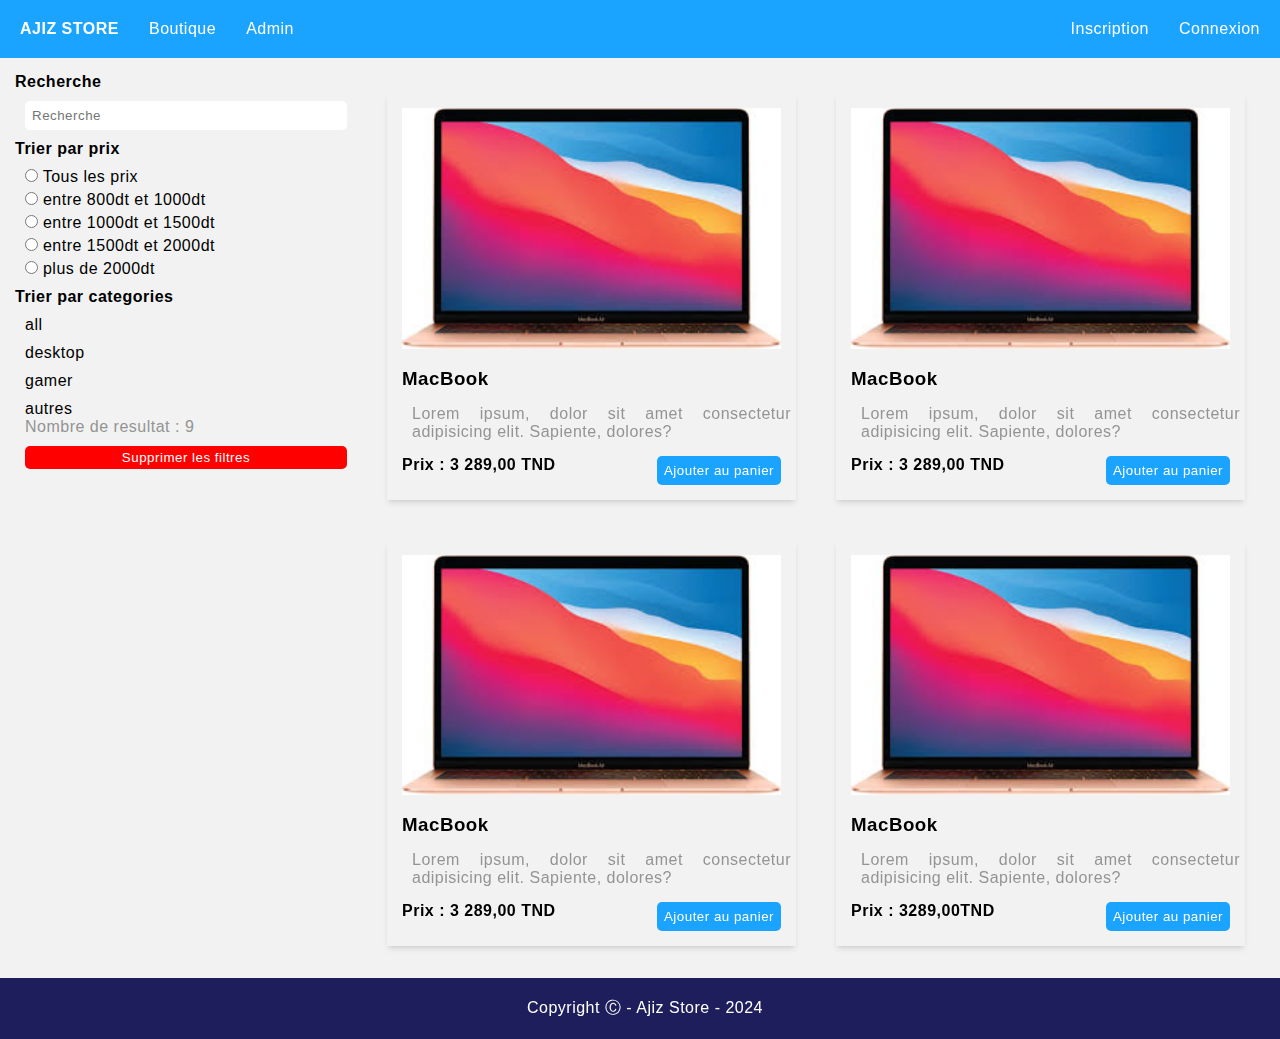
==== index.html @ ca480609 "enhance responsiveness" ====
<!DOCTYPE html>
<html lang="en">
  <head>
    <meta charset="UTF-8" />
    <meta http-equiv="X-UA-Compatible" content="IE=edge" />
    <meta name="viewport" content="width=device-width, initial-scale=1.0" />
    <title>AJIZ STORE | Recherche</title>
    <link rel="stylesheet" href="./css/style.css" />
  </head>

  <body>
    <header>
      <nav>
        <ul>
          <li><strong>AJIZ STORE</strong></li>
          <li><a href="./index.html">Boutique</a></li>
          <li><a href="#">Admin</a></li>
        </ul>
      </nav>
      <nav>
        <ul>
          <li><a href="#">Inscription</a></li>
          <li><a href="#">Connexion</a></li>
        </ul>
      </nav>
    </header>
    <main>
      <aside>
        <form>
          <div class="top">
            <label>
              <b> Recherche </b>
              <br />
              <input
                type="search"
                class="my-10"
                placeholder="Recherche"
                style="border-radius: 5px; border: none; padding: 7px"
              />
            </label>
            <div class="filters">
              <div>
                <b> Trier par prix </b>
                <br />
                <div class="my-10"></div>
                <label>
                  <input type="radio" name="tri" value="all" /> Tous les prix <br />
                  <div class="my-5"></div>
                </label>
                <label>
                  <input type="radio" name="tri" value="800-1000" /> entre 800dt et
                  1000dt <br />
                  <div class="my-5"></div>
                </label>
                <label>
                  <input type="radio" name="tri" value="1000-1500" /> entre 1000dt
                  et 1500dt <br />
                  <div class="my-5"></div
                ></label>
                <label>
                  <input type="radio" name="tri" value="1500-2000" /> entre 1500dt
                  et 2000dt <br />
                  <div class="my-5"></div
                ></label>
                <label>
                  <input type="radio" name="tri" value=">2000" /> plus de 2000dt
                  <br />
                </label>
     
              </div>
              <label>
                <b>Trier par categories</b>
                <br />
                <div class="my-10"></div>
                <a href="#">all</a>
                <br />
                <div class="my-10"></div>
                <a href="#">desktop</a>
                <br />
                <div class="my-10"></div>
                <a href="#">gamer</a>
                <br />
                <div class="my-10"></div>
                <a href="#">autres</a>
              </label>
            </div>


          </div>
          <div>
            <p>Nombre de resultat : 9</p>
            <input
              type="reset"
              value="Supprimer les filtres"
              style="
                color: #fff;
                background-color: red;
                border-radius: 5px;
                border: none;
              "
            />
          </div>
        </form>
      </aside>
      <section>
        <article>
          <img src="./images/mac.jpg" />
          <h3>MacBook</h3>
          <p>
            Lorem ipsum, dolor sit amet consectetur adipisicing elit. Sapiente,
            dolores?
          </p>
          <div class="flex">
            <form>
              <strong>Prix : 3 289,00 TND</strong>
              <button class="btn">Ajouter au panier</button>
            </form>
          </div>
        </article>
        <article>
          <img src="./images/mac.jpg" />
          <h3>MacBook</h3>
          <p>
            Lorem ipsum, dolor sit amet consectetur adipisicing elit. Sapiente,
            dolores?
          </p>
          <div class="flex">
            <form>
              <strong>Prix : 3 289,00 TND</strong>
              <button class="btn">Ajouter au panier</button>
            </form>
          </div>
        </article>
        <article>
          <img src="./images/mac.jpg" />
          <h3>MacBook</h3>
          <p>
            Lorem ipsum, dolor sit amet consectetur adipisicing elit. Sapiente,
            dolores?
          </p>
          <div class="flex">
            <form>
              <strong>Prix : 3 289,00 TND</strong>
              <button class="btn">Ajouter au panier</button>
            </form>
          </div>
        </article>
        <article>
          <img src="./images/mac.jpg" />
          <h3>MacBook</h3>
          <p>
            Lorem ipsum, dolor sit amet consectetur adipisicing elit. Sapiente,
            dolores?
          </p>
          <div class="flex">
            <form>
              <strong>Prix : 3289,00TND</strong>
              <button class="btn">Ajouter au panier</button>
            </form>
          </div>
        </article>
        <article>
          <img src="./images/mac.jpg" />
          <h3>MacBook</h3>
          <p>
            Lorem ipsum, dolor sit amet consectetur adipisicing elit. Sapiente,
            dolores?
          </p>
          <div class="flex">
            <form>
              <strong>Prix : 3289,00TND</strong>
              <button class="btn">Ajouter au panier</button>
            </form>
          </div>
        </article>
        <article>
          <img src="./images/mac.jpg" />
          <h3>MacBook</h3>
          <p>
            Lorem ipsum, dolor sit amet consectetur adipisicing elit. Sapiente,
            dolores?
          </p>
          <div class="flex">
            <form>
              <strong>Prix : 3289,00TND</strong>
              <button class="btn">Ajouter au panier</button>
            </form>
          </div>
        </article>
        <article>
          <img src="./images/mac.jpg" />
          <h3>MacBook</h3>
          <p>
            Lorem ipsum, dolor sit amet consectetur adipisicing elit. Sapiente,
            dolores?
          </p>
          <div class="flex">
            <form>
              <strong>Prix : 3289,00TND</strong>
              <button class="btn">Ajouter au panier</button>
            </form>
          </div>
        </article>
        <article>
          <img src="./images/mac.jpg" />
          <h3>MacBook</h3>
          <p>
            Lorem ipsum, dolor sit amet consectetur adipisicing elit. Sapiente,
            dolores?
          </p>
          <div class="flex">
            <form>
              <strong>Prix : 3289,00TND</strong>
              <button class="btn">Ajouter au panier</button>
            </form>
          </div>
        </article>
        <article>
          <img src="./images/mac.jpg" />
          <h3>MacBook</h3>
          <p>
            Lorem ipsum, dolor sit amet consectetur adipisicing elit. Sapiente,
            dolores?
          </p>
          <div class="flex">
            <form>
              <strong>Prix : 3289,00TND</strong>
              <button class="btn">Ajouter au panier</button>
            </form>
          </div>
        </article>
      </section>
    </main>
    <footer>
      <p>Copyright Ⓒ - Ajiz Store - 2024</p>
    </footer>
  </body>
</html>
---- css/style.css ----
* {
  margin: 0;
  padding: 0;
  box-sizing: border-box;
  font-family: Verdana, Geneva, Tahoma, sans-serif;
  letter-spacing: 0.5px;
}
body {
  background-color: #f2f2f2;
}
/* start header */

header {
  background-color: #1aa3ff;
  display: flex;
  justify-content: space-between;
  padding: 10px 10px;
  color: #fff;
  align-items: center;
  flex-wrap: wrap;
}
header nav ul {
  list-style: none;
  display: flex;
  flex-wrap: wrap;
}
header nav ul li {
  margin: 10px;
}
header nav ul li a {
  color: #fff;
  text-decoration: none;
}

header nav ul li a:hover {
  text-decoration: underline;
}

/* end header */

/* start main */

main {
  display: flex;
  background-color: #f2f2f2;
  height: 100vh;
  overflow: auto;
  flex-wrap: wrap;
  align-items: flex-start;
}

main aside {
  flex: 1 1 250px;
  padding: 15px;
  position: sticky;
  top: 0;
  background: inherit;
}
main section {
  flex: 4 1 520px;
}
main aside form input,
a,
p {
  margin-left: 10px;
}
main aside form input {
  padding: 4px;
  cursor: pointer;
}
main aside form {
  display: flex;
  flex-direction: column;
  justify-content: space-between;
  height: 100%;
}
main aside form input[type="reset"],
input[type="search"] {
  width: 100%;
}
.my-10 {
  margin-top: 10px;
  margin-bottom: 10px;
}
.my-5 {
  margin-top: 5px;
  margin-bottom: 5px;
}
main aside form p {
  padding-bottom: 10px;
}

main aside form a {
  color: black;
  text-decoration: none;
  margin-bottom: 10px;
}
main aside form a:hover {
  text-decoration: underline;
}

.filters {
  display: flex;
  gap: 10px;
  flex-wrap: wrap;
}

.filters>* {
  flex: 1 1 fit-content;
}

p {
  color: #949494;
  text-align: justify;
}
/* end main */

/* start section */

section {
  padding: 15px;
  display: grid;
  grid-template-columns: repeat(auto-fill, minmax(300px, 1fr));
  overflow: auto;
}

section article {
  margin: 20px;
  box-shadow: 0 4px 6px -1px rgb(0 0 0 / 0.1), 0 2px 4px -2px rgb(0 0 0 / 0.1);
  padding: 15px;
  transition: 1s;
}

section article:hover{
    box-shadow: 0 25px 50px -12px rgb(0 0 0 / 0.7);
}

section article p,
img,
h3 {
  padding-bottom: 15px;
  width: 100%;
}

section article img {
  width: 100%;
}
.flex form {
  display: flex;
  justify-content: space-between;
}

.btn {
  color: #fff;
  background-color: #1aa3ff;
  border-radius: 5px;
  border: none;
  padding: 7px;
  cursor: pointer;
}
/* end section */

/* start footer */

footer {
  margin-top: 20px;
  background-color: rgb(30, 30, 92);
  text-align: center;
  padding: 20px;
}
footer p {
  color: #fff;
  text-align: center;
}

/* end footer */
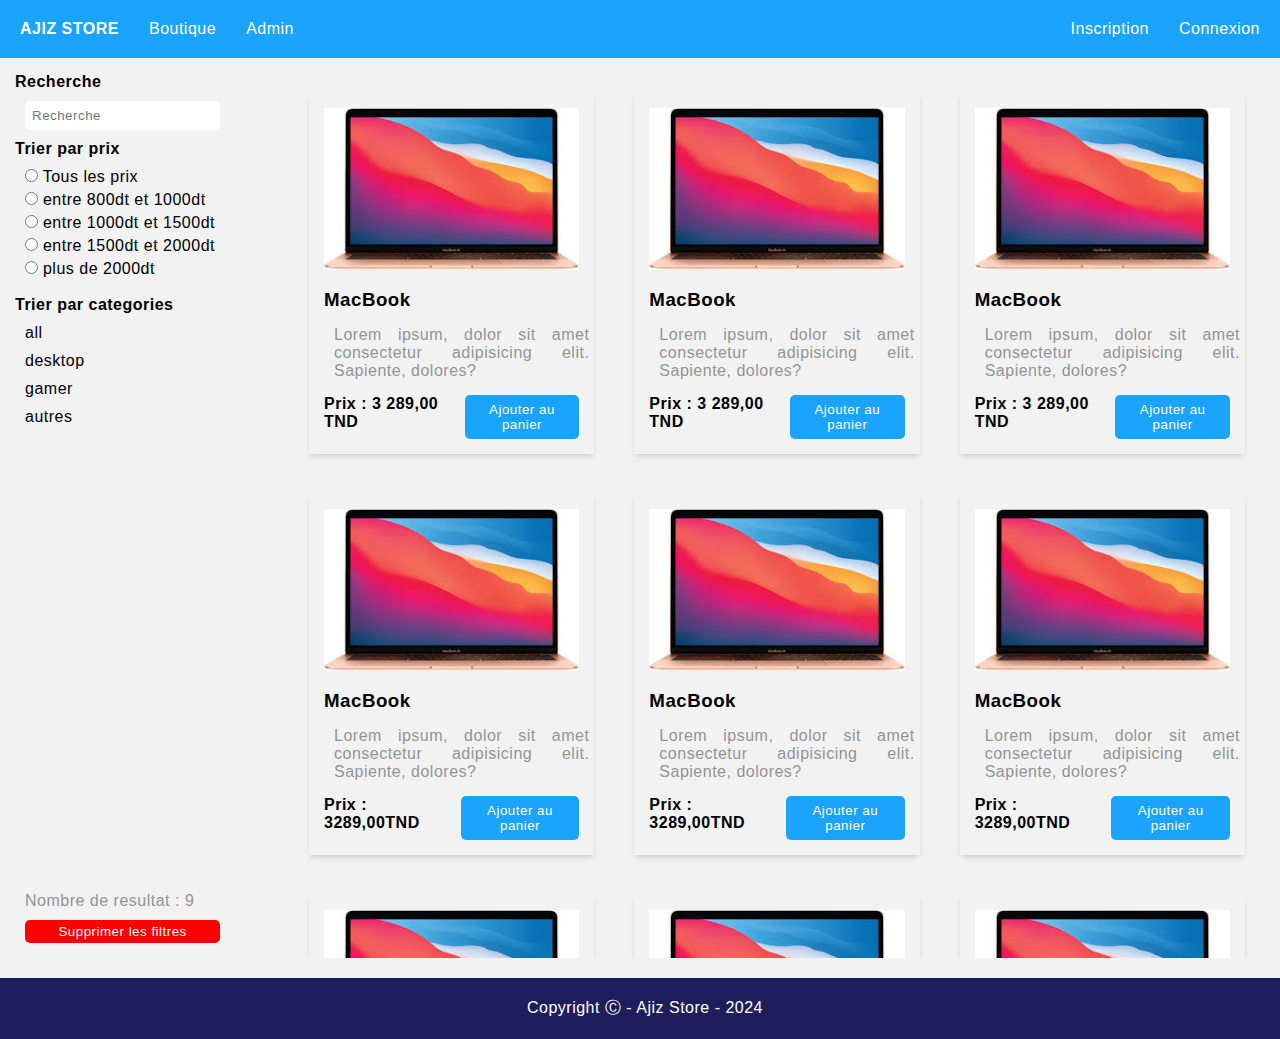
==== commit 3094ccf1: "Merge branch 'main' into Dhiaakch" ====
--- a/index.html
+++ b/index.html
@@ -38,54 +38,50 @@
                 style="border-radius: 5px; border: none; padding: 7px"
               />
             </label>
-            <div class="filters">
-              <div>
-                <b> Trier par prix </b>
-                <br />
-                <div class="my-10"></div>
-                <label>
-                  <input type="radio" name="tri" value="all" /> Tous les prix <br />
-                  <div class="my-5"></div>
-                </label>
-                <label>
-                  <input type="radio" name="tri" value="800-1000" /> entre 800dt et
-                  1000dt <br />
-                  <div class="my-5"></div>
-                </label>
-                <label>
-                  <input type="radio" name="tri" value="1000-1500" /> entre 1000dt
-                  et 1500dt <br />
-                  <div class="my-5"></div
-                ></label>
-                <label>
-                  <input type="radio" name="tri" value="1500-2000" /> entre 1500dt
-                  et 2000dt <br />
-                  <div class="my-5"></div
-                ></label>
-                <label>
-                  <input type="radio" name="tri" value=">2000" /> plus de 2000dt
-                  <br />
-                </label>
-     
-              </div>
-              <label>
-                <b>Trier par categories</b>
-                <br />
-                <div class="my-10"></div>
-                <a href="#">all</a>
-                <br />
-                <div class="my-10"></div>
-                <a href="#">desktop</a>
-                <br />
-                <div class="my-10"></div>
-                <a href="#">gamer</a>
-                <br />
-                <div class="my-10"></div>
-                <a href="#">autres</a>
-              </label>
-            </div>
+            <br />
 
-
+            <b> Trier par prix </b>
+            <br />
+            <div class="my-10"></div>
+            <label>
+              <input type="radio" name="tri" value="all" /> Tous les prix <br />
+              <div class="my-5"></div>
+            </label>
+            <label>
+              <input type="radio" name="tri" value="800-1000" /> entre 800dt et
+              1000dt <br />
+              <div class="my-5"></div>
+            </label>
+            <label>
+              <input type="radio" name="tri" value="1000-1500" /> entre 1000dt
+              et 1500dt <br />
+              <div class="my-5"></div
+            ></label>
+            <label>
+              <input type="radio" name="tri" value="1500-2000" /> entre 1500dt
+              et 2000dt <br />
+              <div class="my-5"></div
+            ></label>
+            <label>
+              <input type="radio" name="tri" value=">2000" /> plus de 2000dt
+              <br />
+            </label>
+            <br />
+            <label>
+              <b>Trier par categories</b>
+              <br />
+              <div class="my-10"></div>
+              <a href="#">all</a>
+              <br />
+              <div class="my-10"></div>
+              <a href="#">desktop</a>
+              <br />
+              <div class="my-10"></div>
+              <a href="#">gamer</a>
+              <br />
+              <div class="my-10"></div>
+              <a href="#">autres</a>
+            </label>
           </div>
           <div>
             <p>Nombre de resultat : 9</p>
--- a/css/style.css
+++ b/css/style.css
@@ -17,12 +17,10 @@
   padding: 10px 10px;
   color: #fff;
   align-items: center;
-  flex-wrap: wrap;
 }
 header nav ul {
   list-style: none;
   display: flex;
-  flex-wrap: wrap;
 }
 header nav ul li {
   margin: 10px;
@@ -44,20 +42,14 @@
   display: flex;
   background-color: #f2f2f2;
   height: 100vh;
-  overflow: auto;
-  flex-wrap: wrap;
-  align-items: flex-start;
 }
 
 main aside {
-  flex: 1 1 250px;
+  flex: 1;
   padding: 15px;
-  position: sticky;
-  top: 0;
-  background: inherit;
 }
 main section {
-  flex: 4 1 520px;
+  flex: 4;
 }
 main aside form input,
 a,
@@ -76,7 +68,7 @@
 }
 main aside form input[type="reset"],
 input[type="search"] {
-  width: 100%;
+  width: 80%;
 }
 .my-10 {
   margin-top: 10px;
@@ -98,17 +90,6 @@
 main aside form a:hover {
   text-decoration: underline;
 }
-
-.filters {
-  display: flex;
-  gap: 10px;
-  flex-wrap: wrap;
-}
-
-.filters>* {
-  flex: 1 1 fit-content;
-}
-
 p {
   color: #949494;
   text-align: justify;
@@ -120,7 +101,7 @@
 section {
   padding: 15px;
   display: grid;
-  grid-template-columns: repeat(auto-fill, minmax(300px, 1fr));
+  grid-template-columns: auto auto auto;
   overflow: auto;
 }
 
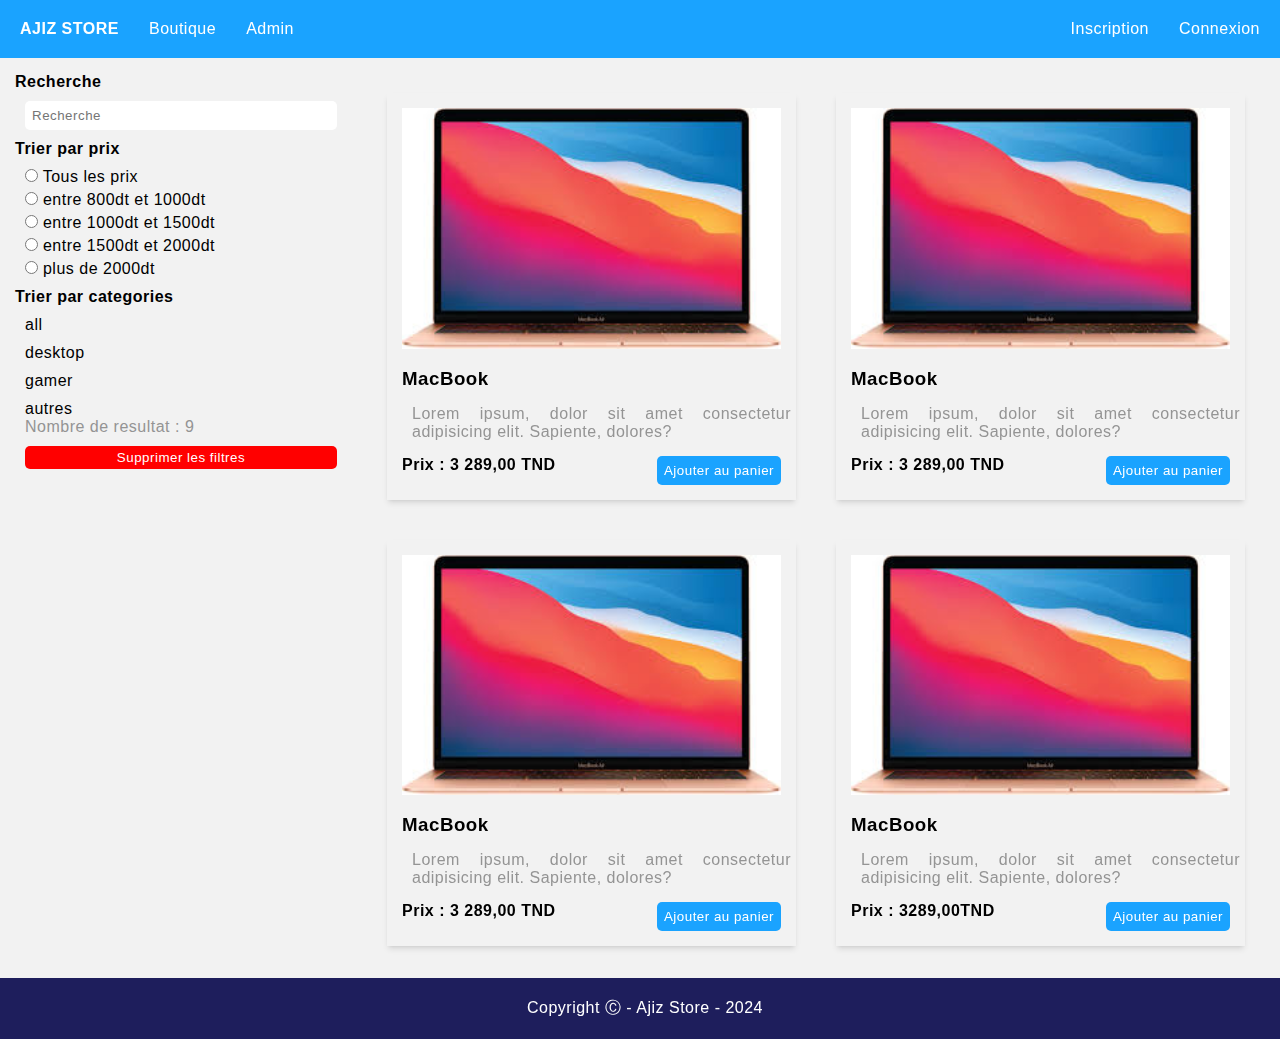
==== commit 74d94f01: "Merge b697019c86fa140a81d464fa22908c6594d5368c into 1587a596cf3cb9d26d096a31567c0b65f1c8ad2a" ====
--- a/index.html
+++ b/index.html
@@ -38,50 +38,54 @@
                 style="border-radius: 5px; border: none; padding: 7px"
               />
             </label>
-            <br />
+            <div class="filters">
+              <div>
+                <b> Trier par prix </b>
+                <br />
+                <div class="my-10"></div>
+                <label>
+                  <input type="radio" name="tri" value="all" /> Tous les prix <br />
+                  <div class="my-5"></div>
+                </label>
+                <label>
+                  <input type="radio" name="tri" value="800-1000" /> entre 800dt et
+                  1000dt <br />
+                  <div class="my-5"></div>
+                </label>
+                <label>
+                  <input type="radio" name="tri" value="1000-1500" /> entre 1000dt
+                  et 1500dt <br />
+                  <div class="my-5"></div
+                ></label>
+                <label>
+                  <input type="radio" name="tri" value="1500-2000" /> entre 1500dt
+                  et 2000dt <br />
+                  <div class="my-5"></div
+                ></label>
+                <label>
+                  <input type="radio" name="tri" value=">2000" /> plus de 2000dt
+                  <br />
+                </label>
+     
+              </div>
+              <label>
+                <b>Trier par categories</b>
+                <br />
+                <div class="my-10"></div>
+                <a href="#">all</a>
+                <br />
+                <div class="my-10"></div>
+                <a href="#">desktop</a>
+                <br />
+                <div class="my-10"></div>
+                <a href="#">gamer</a>
+                <br />
+                <div class="my-10"></div>
+                <a href="#">autres</a>
+              </label>
+            </div>
 
-            <b> Trier par prix </b>
-            <br />
-            <div class="my-10"></div>
-            <label>
-              <input type="radio" name="tri" value="all" /> Tous les prix <br />
-              <div class="my-5"></div>
-            </label>
-            <label>
-              <input type="radio" name="tri" value="800-1000" /> entre 800dt et
-              1000dt <br />
-              <div class="my-5"></div>
-            </label>
-            <label>
-              <input type="radio" name="tri" value="1000-1500" /> entre 1000dt
-              et 1500dt <br />
-              <div class="my-5"></div
-            ></label>
-            <label>
-              <input type="radio" name="tri" value="1500-2000" /> entre 1500dt
-              et 2000dt <br />
-              <div class="my-5"></div
-            ></label>
-            <label>
-              <input type="radio" name="tri" value=">2000" /> plus de 2000dt
-              <br />
-            </label>
-            <br />
-            <label>
-              <b>Trier par categories</b>
-              <br />
-              <div class="my-10"></div>
-              <a href="#">all</a>
-              <br />
-              <div class="my-10"></div>
-              <a href="#">desktop</a>
-              <br />
-              <div class="my-10"></div>
-              <a href="#">gamer</a>
-              <br />
-              <div class="my-10"></div>
-              <a href="#">autres</a>
-            </label>
+
           </div>
           <div>
             <p>Nombre de resultat : 9</p>
--- a/css/style.css
+++ b/css/style.css
@@ -17,10 +17,12 @@
   padding: 10px 10px;
   color: #fff;
   align-items: center;
+  flex-wrap: wrap;
 }
 header nav ul {
   list-style: none;
   display: flex;
+  flex-wrap: wrap;
 }
 header nav ul li {
   margin: 10px;
@@ -42,14 +44,21 @@
   display: flex;
   background-color: #f2f2f2;
   height: 100vh;
+  overflow: auto;
+  flex-wrap: wrap;
+  align-items: flex-start;
 }
 
 main aside {
-  flex: 1;
+  flex: 1 1 250px;
   padding: 15px;
+  position: sticky;
+  top: 0;
+  background: inherit;
+  container-type: inline-size;
 }
 main section {
-  flex: 4;
+  flex: 4 1 520px;
 }
 main aside form input,
 a,
@@ -68,7 +77,7 @@
 }
 main aside form input[type="reset"],
 input[type="search"] {
-  width: 80%;
+  width: calc(100% - 10px); /* margin-left */
 }
 .my-10 {
   margin-top: 10px;
@@ -90,6 +99,23 @@
 main aside form a:hover {
   text-decoration: underline;
 }
+
+.filters {
+  display: flex;
+  gap: 10px;
+  flex-wrap: wrap;
+}
+@container (width < 50vh) {
+  .filters {
+    flex-direction: column;
+  }    
+}
+
+
+.filters>* {
+  flex: 1 1 fit-content;
+}
+
 p {
   color: #949494;
   text-align: justify;
@@ -101,7 +127,7 @@
 section {
   padding: 15px;
   display: grid;
-  grid-template-columns: auto auto auto;
+  grid-template-columns: repeat(auto-fill, minmax(300px, 1fr));
   overflow: auto;
 }
 
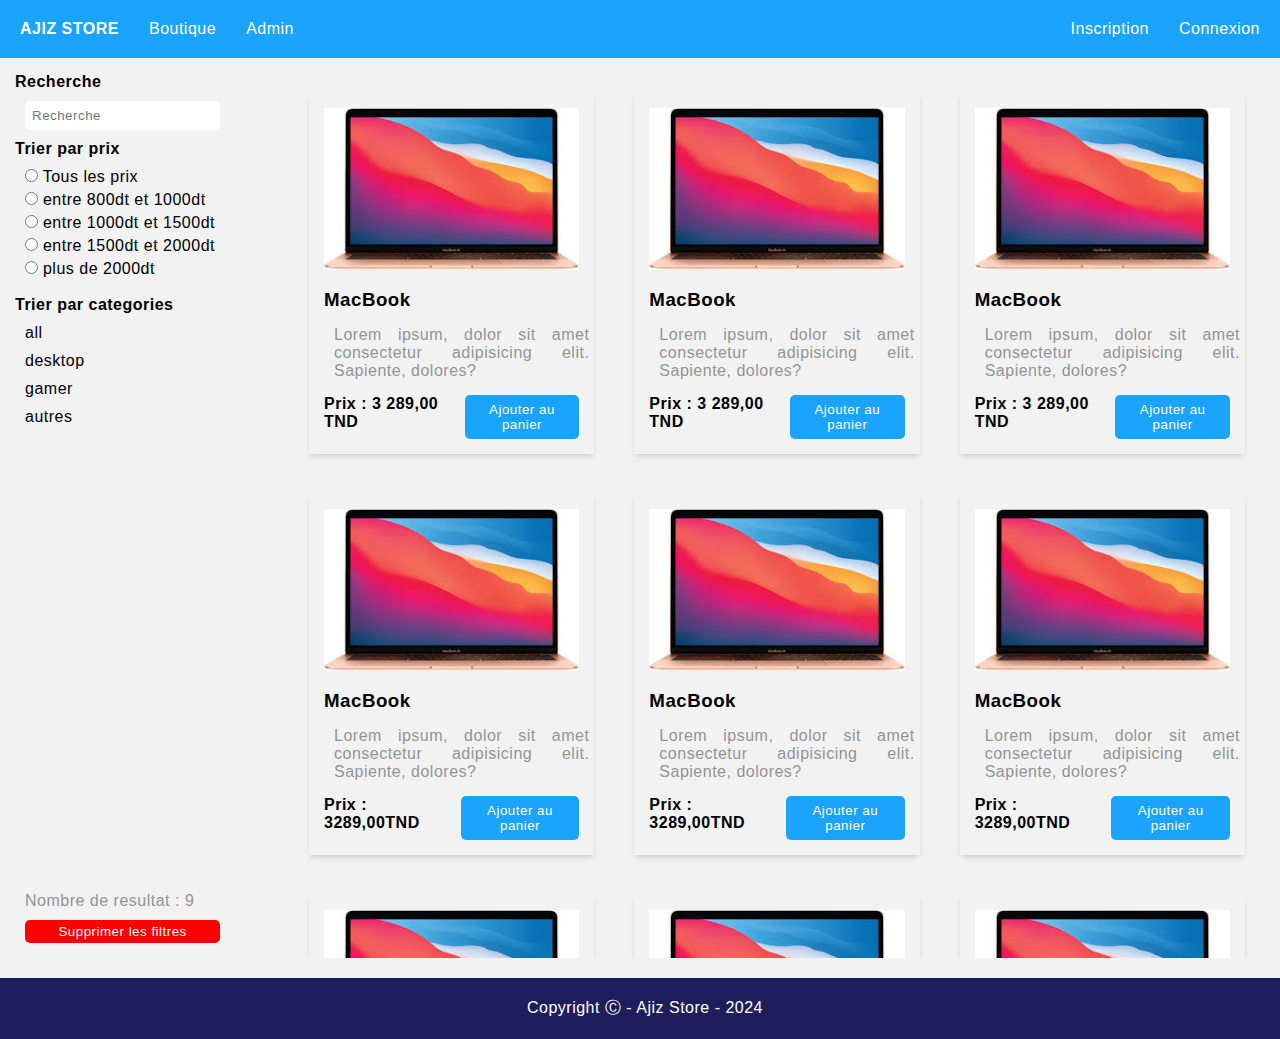
==== commit fbc7d51e: "Merge branch 'main' into seja" ====
--- a/index.html
+++ b/index.html
@@ -38,54 +38,50 @@
                 style="border-radius: 5px; border: none; padding: 7px"
               />
             </label>
-            <div class="filters">
-              <div>
-                <b> Trier par prix </b>
-                <br />
-                <div class="my-10"></div>
-                <label>
-                  <input type="radio" name="tri" value="all" /> Tous les prix <br />
-                  <div class="my-5"></div>
-                </label>
-                <label>
-                  <input type="radio" name="tri" value="800-1000" /> entre 800dt et
-                  1000dt <br />
-                  <div class="my-5"></div>
-                </label>
-                <label>
-                  <input type="radio" name="tri" value="1000-1500" /> entre 1000dt
-                  et 1500dt <br />
-                  <div class="my-5"></div
-                ></label>
-                <label>
-                  <input type="radio" name="tri" value="1500-2000" /> entre 1500dt
-                  et 2000dt <br />
-                  <div class="my-5"></div
-                ></label>
-                <label>
-                  <input type="radio" name="tri" value=">2000" /> plus de 2000dt
-                  <br />
-                </label>
-     
-              </div>
-              <label>
-                <b>Trier par categories</b>
-                <br />
-                <div class="my-10"></div>
-                <a href="#">all</a>
-                <br />
-                <div class="my-10"></div>
-                <a href="#">desktop</a>
-                <br />
-                <div class="my-10"></div>
-                <a href="#">gamer</a>
-                <br />
-                <div class="my-10"></div>
-                <a href="#">autres</a>
-              </label>
-            </div>
+            <br />
 
-
+            <b> Trier par prix </b>
+            <br />
+            <div class="my-10"></div>
+            <label>
+              <input type="radio" name="tri" value="all" /> Tous les prix <br />
+              <div class="my-5"></div>
+            </label>
+            <label>
+              <input type="radio" name="tri" value="800-1000" /> entre 800dt et
+              1000dt <br />
+              <div class="my-5"></div>
+            </label>
+            <label>
+              <input type="radio" name="tri" value="1000-1500" /> entre 1000dt
+              et 1500dt <br />
+              <div class="my-5"></div
+            ></label>
+            <label>
+              <input type="radio" name="tri" value="1500-2000" /> entre 1500dt
+              et 2000dt <br />
+              <div class="my-5"></div
+            ></label>
+            <label>
+              <input type="radio" name="tri" value=">2000" /> plus de 2000dt
+              <br />
+            </label>
+            <br />
+            <label>
+              <b>Trier par categories</b>
+              <br />
+              <div class="my-10"></div>
+              <a href="#">all</a>
+              <br />
+              <div class="my-10"></div>
+              <a href="#">desktop</a>
+              <br />
+              <div class="my-10"></div>
+              <a href="#">gamer</a>
+              <br />
+              <div class="my-10"></div>
+              <a href="#">autres</a>
+            </label>
           </div>
           <div>
             <p>Nombre de resultat : 9</p>
--- a/css/style.css
+++ b/css/style.css
@@ -17,12 +17,10 @@
   padding: 10px 10px;
   color: #fff;
   align-items: center;
-  flex-wrap: wrap;
 }
 header nav ul {
   list-style: none;
   display: flex;
-  flex-wrap: wrap;
 }
 header nav ul li {
   margin: 10px;
@@ -44,21 +42,14 @@
   display: flex;
   background-color: #f2f2f2;
   height: 100vh;
-  overflow: auto;
-  flex-wrap: wrap;
-  align-items: flex-start;
 }
 
 main aside {
-  flex: 1 1 250px;
+  flex: 1;
   padding: 15px;
-  position: sticky;
-  top: 0;
-  background: inherit;
-  container-type: inline-size;
 }
 main section {
-  flex: 4 1 520px;
+  flex: 4;
 }
 main aside form input,
 a,
@@ -77,7 +68,7 @@
 }
 main aside form input[type="reset"],
 input[type="search"] {
-  width: calc(100% - 10px); /* margin-left */
+  width: 80%;
 }
 .my-10 {
   margin-top: 10px;
@@ -99,23 +90,6 @@
 main aside form a:hover {
   text-decoration: underline;
 }
-
-.filters {
-  display: flex;
-  gap: 10px;
-  flex-wrap: wrap;
-}
-@container (width < 50vh) {
-  .filters {
-    flex-direction: column;
-  }    
-}
-
-
-.filters>* {
-  flex: 1 1 fit-content;
-}
-
 p {
   color: #949494;
   text-align: justify;
@@ -127,7 +101,7 @@
 section {
   padding: 15px;
   display: grid;
-  grid-template-columns: repeat(auto-fill, minmax(300px, 1fr));
+  grid-template-columns: auto auto auto;
   overflow: auto;
 }
 
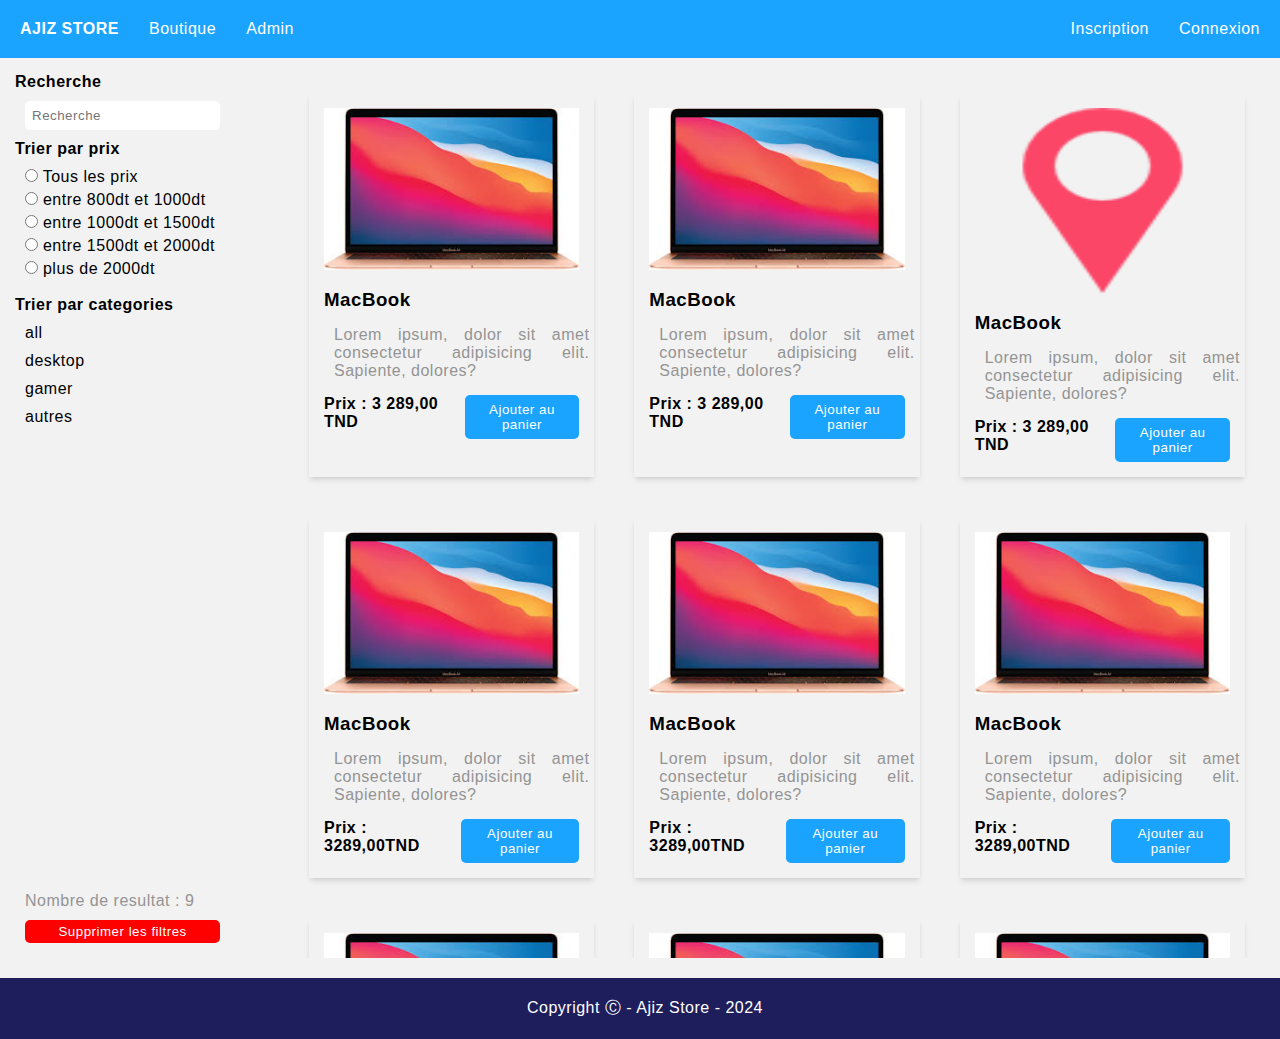
==== commit a7441656: "fix img height" ====
--- a/index.html
+++ b/index.html
@@ -128,7 +128,7 @@
           </div>
         </article>
         <article>
-          <img src="./images/mac.jpg" />
+          <img src="./images/map-marker.png" />
           <h3>MacBook</h3>
           <p>
             Lorem ipsum, dolor sit amet consectetur adipisicing elit. Sapiente,
--- a/css/style.css
+++ b/css/style.css
@@ -125,6 +125,7 @@
 
 section article img {
   width: 100%;
+  max-height: 200px;
 }
 .flex form {
   display: flex;
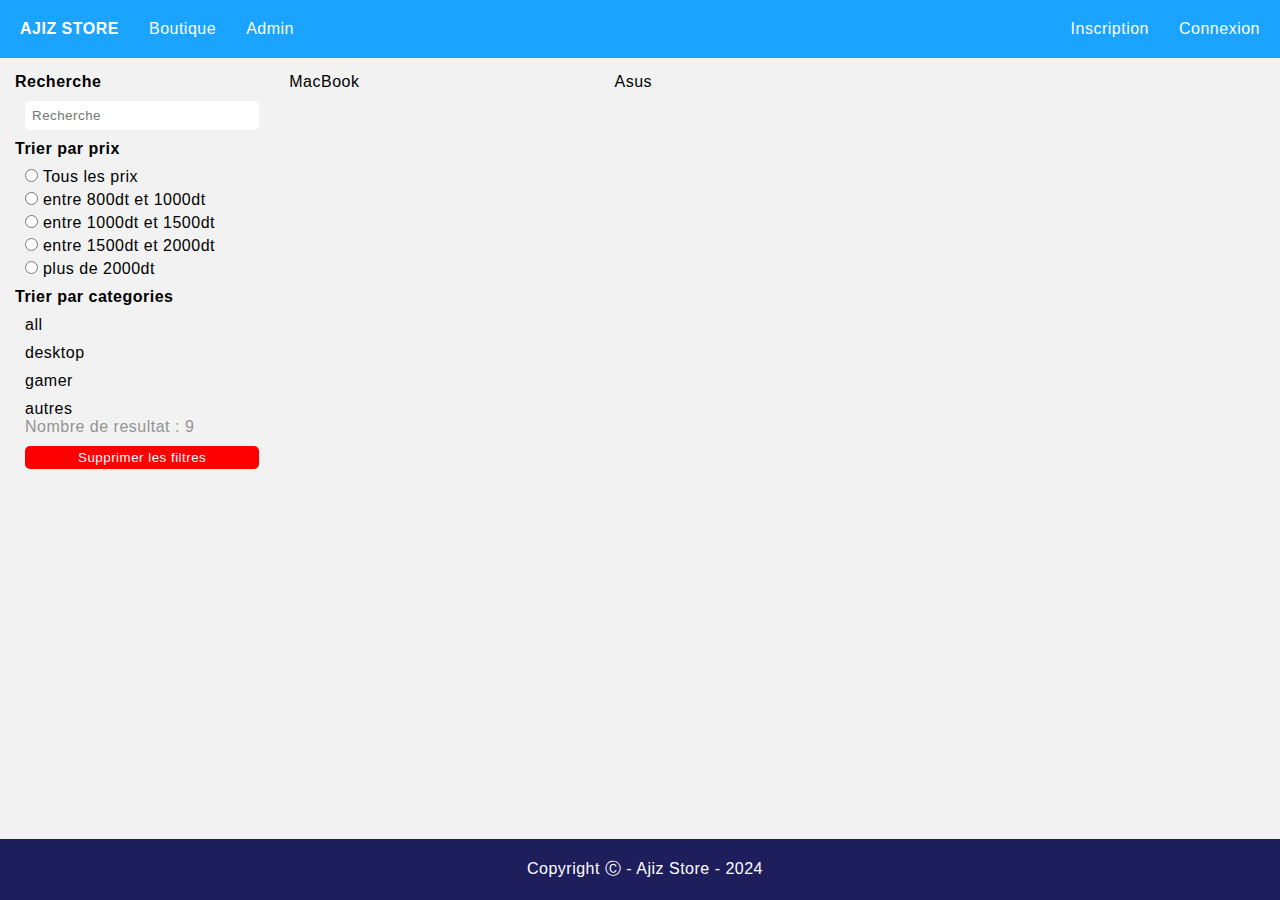
==== commit 3b6dd8b8: "elements" ====
--- a/index.html
+++ b/index.html
@@ -6,6 +6,7 @@
     <meta name="viewport" content="width=device-width, initial-scale=1.0" />
     <title>AJIZ STORE | Recherche</title>
     <link rel="stylesheet" href="./css/style.css" />
+    <script src="https://ajiz-org.github.io/element.js"></script>
   </head>
 
   <body>
@@ -38,50 +39,54 @@
                 style="border-radius: 5px; border: none; padding: 7px"
               />
             </label>
-            <br />
+            <div class="filters">
+              <div>
+                <b> Trier par prix </b>
+                <br />
+                <div class="my-10"></div>
+                <label>
+                  <input type="radio" name="tri" value="all" /> Tous les prix <br />
+                  <div class="my-5"></div>
+                </label>
+                <label>
+                  <input type="radio" name="tri" value="800-1000" /> entre 800dt et
+                  1000dt <br />
+                  <div class="my-5"></div>
+                </label>
+                <label>
+                  <input type="radio" name="tri" value="1000-1500" /> entre 1000dt
+                  et 1500dt <br />
+                  <div class="my-5"></div
+                ></label>
+                <label>
+                  <input type="radio" name="tri" value="1500-2000" /> entre 1500dt
+                  et 2000dt <br />
+                  <div class="my-5"></div
+                ></label>
+                <label>
+                  <input type="radio" name="tri" value=">2000" /> plus de 2000dt
+                  <br />
+                </label>
+     
+              </div>
+              <label>
+                <b>Trier par categories</b>
+                <br />
+                <div class="my-10"></div>
+                <a href="#">all</a>
+                <br />
+                <div class="my-10"></div>
+                <a href="#">desktop</a>
+                <br />
+                <div class="my-10"></div>
+                <a href="#">gamer</a>
+                <br />
+                <div class="my-10"></div>
+                <a href="#">autres</a>
+              </label>
+            </div>
 
-            <b> Trier par prix </b>
-            <br />
-            <div class="my-10"></div>
-            <label>
-              <input type="radio" name="tri" value="all" /> Tous les prix <br />
-              <div class="my-5"></div>
-            </label>
-            <label>
-              <input type="radio" name="tri" value="800-1000" /> entre 800dt et
-              1000dt <br />
-              <div class="my-5"></div>
-            </label>
-            <label>
-              <input type="radio" name="tri" value="1000-1500" /> entre 1000dt
-              et 1500dt <br />
-              <div class="my-5"></div
-            ></label>
-            <label>
-              <input type="radio" name="tri" value="1500-2000" /> entre 1500dt
-              et 2000dt <br />
-              <div class="my-5"></div
-            ></label>
-            <label>
-              <input type="radio" name="tri" value=">2000" /> plus de 2000dt
-              <br />
-            </label>
-            <br />
-            <label>
-              <b>Trier par categories</b>
-              <br />
-              <div class="my-10"></div>
-              <a href="#">all</a>
-              <br />
-              <div class="my-10"></div>
-              <a href="#">desktop</a>
-              <br />
-              <div class="my-10"></div>
-              <a href="#">gamer</a>
-              <br />
-              <div class="my-10"></div>
-              <a href="#">autres</a>
-            </label>
+
           </div>
           <div>
             <p>Nombre de resultat : 9</p>
@@ -99,132 +104,13 @@
         </form>
       </aside>
       <section>
-        <article>
-          <img src="./images/mac.jpg" />
-          <h3>MacBook</h3>
-          <p>
-            Lorem ipsum, dolor sit amet consectetur adipisicing elit. Sapiente,
-            dolores?
-          </p>
-          <div class="flex">
-            <form>
-              <strong>Prix : 3 289,00 TND</strong>
-              <button class="btn">Ajouter au panier</button>
-            </form>
-          </div>
-        </article>
-        <article>
-          <img src="./images/mac.jpg" />
-          <h3>MacBook</h3>
-          <p>
-            Lorem ipsum, dolor sit amet consectetur adipisicing elit. Sapiente,
-            dolores?
-          </p>
-          <div class="flex">
-            <form>
-              <strong>Prix : 3 289,00 TND</strong>
-              <button class="btn">Ajouter au panier</button>
-            </form>
-          </div>
-        </article>
-        <article>
-          <img src="./images/map-marker.png" />
-          <h3>MacBook</h3>
-          <p>
-            Lorem ipsum, dolor sit amet consectetur adipisicing elit. Sapiente,
-            dolores?
-          </p>
-          <div class="flex">
-            <form>
-              <strong>Prix : 3 289,00 TND</strong>
-              <button class="btn">Ajouter au panier</button>
-            </form>
-          </div>
-        </article>
-        <article>
-          <img src="./images/mac.jpg" />
-          <h3>MacBook</h3>
-          <p>
-            Lorem ipsum, dolor sit amet consectetur adipisicing elit. Sapiente,
-            dolores?
-          </p>
-          <div class="flex">
-            <form>
-              <strong>Prix : 3289,00TND</strong>
-              <button class="btn">Ajouter au panier</button>
-            </form>
-          </div>
-        </article>
-        <article>
-          <img src="./images/mac.jpg" />
-          <h3>MacBook</h3>
-          <p>
-            Lorem ipsum, dolor sit amet consectetur adipisicing elit. Sapiente,
-            dolores?
-          </p>
-          <div class="flex">
-            <form>
-              <strong>Prix : 3289,00TND</strong>
-              <button class="btn">Ajouter au panier</button>
-            </form>
-          </div>
-        </article>
-        <article>
-          <img src="./images/mac.jpg" />
-          <h3>MacBook</h3>
-          <p>
-            Lorem ipsum, dolor sit amet consectetur adipisicing elit. Sapiente,
-            dolores?
-          </p>
-          <div class="flex">
-            <form>
-              <strong>Prix : 3289,00TND</strong>
-              <button class="btn">Ajouter au panier</button>
-            </form>
-          </div>
-        </article>
-        <article>
-          <img src="./images/mac.jpg" />
-          <h3>MacBook</h3>
-          <p>
-            Lorem ipsum, dolor sit amet consectetur adipisicing elit. Sapiente,
-            dolores?
-          </p>
-          <div class="flex">
-            <form>
-              <strong>Prix : 3289,00TND</strong>
-              <button class="btn">Ajouter au panier</button>
-            </form>
-          </div>
-        </article>
-        <article>
-          <img src="./images/mac.jpg" />
-          <h3>MacBook</h3>
-          <p>
-            Lorem ipsum, dolor sit amet consectetur adipisicing elit. Sapiente,
-            dolores?
-          </p>
-          <div class="flex">
-            <form>
-              <strong>Prix : 3289,00TND</strong>
-              <button class="btn">Ajouter au panier</button>
-            </form>
-          </div>
-        </article>
-        <article>
-          <img src="./images/mac.jpg" />
-          <h3>MacBook</h3>
-          <p>
-            Lorem ipsum, dolor sit amet consectetur adipisicing elit. Sapiente,
-            dolores?
-          </p>
-          <div class="flex">
-            <form>
-              <strong>Prix : 3289,00TND</strong>
-              <button class="btn">Ajouter au panier</button>
-            </form>
-          </div>
-        </article>
+        <store-product price="3 289,00">
+          <span slot="name">MacBook</span>
+        </store-product>
+        <store-product price="2 289,00">
+          <span slot="name">Asus</span>
+        </store-product>
+        <script>elements('store-product')</script>
       </section>
     </main>
     <footer>
--- a/css/style.css
+++ b/css/style.css
@@ -7,6 +7,9 @@
 }
 body {
   background-color: #f2f2f2;
+  display: flex;
+  flex-direction: column;
+  height: 100vh;
 }
 /* start header */
 
@@ -17,10 +20,12 @@
   padding: 10px 10px;
   color: #fff;
   align-items: center;
+  flex-wrap: wrap;
 }
 header nav ul {
   list-style: none;
   display: flex;
+  flex-wrap: wrap;
 }
 header nav ul li {
   margin: 10px;
@@ -41,15 +46,22 @@
 main {
   display: flex;
   background-color: #f2f2f2;
-  height: 100vh;
+  flex-wrap: wrap;
+  align-items: flex-start;
+  flex: 1;
+  overflow: auto;
 }
 
 main aside {
-  flex: 1;
+  flex: 1 1 250px;
   padding: 15px;
+  position: sticky;
+  top: 0;
+  background: inherit;
+  container-type: inline-size;
 }
 main section {
-  flex: 4;
+  flex: 20 1 520px;
 }
 main aside form input,
 a,
@@ -68,7 +80,7 @@
 }
 main aside form input[type="reset"],
 input[type="search"] {
-  width: 80%;
+  width: calc(100% - 10px); /* margin-left */
 }
 .my-10 {
   margin-top: 10px;
@@ -90,6 +102,23 @@
 main aside form a:hover {
   text-decoration: underline;
 }
+
+.filters {
+  display: flex;
+  gap: 10px;
+  flex-wrap: wrap;
+}
+@container (width < 50vh) {
+  .filters {
+    flex-direction: column;
+  }    
+}
+
+
+.filters>* {
+  flex: 1 1 fit-content;
+}
+
 p {
   color: #949494;
   text-align: justify;
@@ -101,51 +130,16 @@
 section {
   padding: 15px;
   display: grid;
-  grid-template-columns: auto auto auto;
+  grid-template-columns: repeat(auto-fill, minmax(300px, 1fr));
   overflow: auto;
 }
 
-section article {
-  margin: 20px;
-  box-shadow: 0 4px 6px -1px rgb(0 0 0 / 0.1), 0 2px 4px -2px rgb(0 0 0 / 0.1);
-  padding: 15px;
-  transition: 1s;
-}
 
-section article:hover{
-    box-shadow: 0 25px 50px -12px rgb(0 0 0 / 0.7);
-}
-
-section article p,
-img,
-h3 {
-  padding-bottom: 15px;
-  width: 100%;
-}
-
-section article img {
-  width: 100%;
-  max-height: 200px;
-}
-.flex form {
-  display: flex;
-  justify-content: space-between;
-}
-
-.btn {
-  color: #fff;
-  background-color: #1aa3ff;
-  border-radius: 5px;
-  border: none;
-  padding: 7px;
-  cursor: pointer;
-}
 /* end section */
 
 /* start footer */
 
 footer {
-  margin-top: 20px;
   background-color: rgb(30, 30, 92);
   text-align: center;
   padding: 20px;
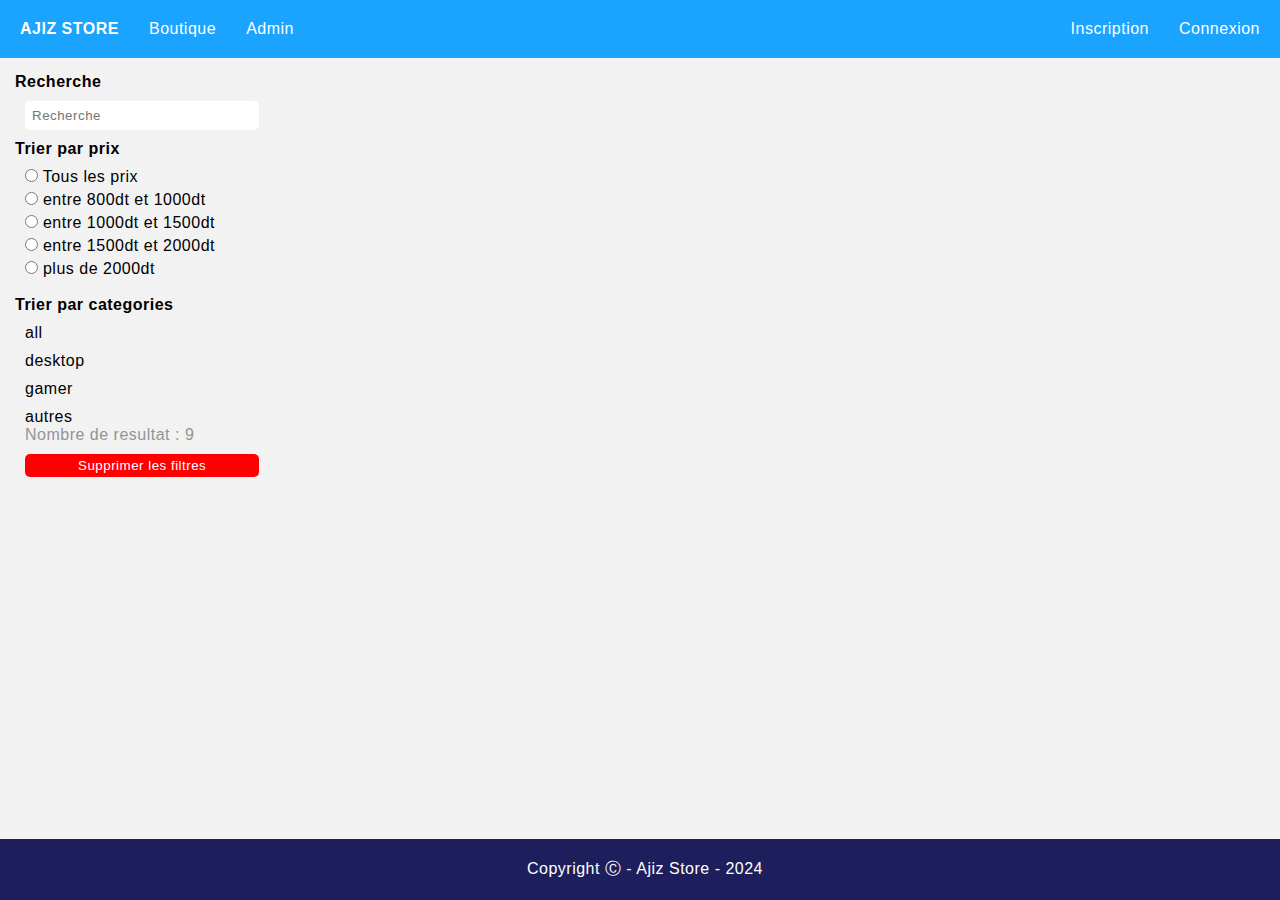
==== commit 04303764: "ssr" ====
--- a/index.html
+++ b/index.html
@@ -6,7 +6,6 @@
     <meta name="viewport" content="width=device-width, initial-scale=1.0" />
     <title>AJIZ STORE | Recherche</title>
     <link rel="stylesheet" href="./css/style.css" />
-    <script src="https://ajiz-org.github.io/element.js"></script>
   </head>
 
   <body>
@@ -39,54 +38,50 @@
                 style="border-radius: 5px; border: none; padding: 7px"
               />
             </label>
-            <div class="filters">
-              <div>
-                <b> Trier par prix </b>
-                <br />
-                <div class="my-10"></div>
-                <label>
-                  <input type="radio" name="tri" value="all" /> Tous les prix <br />
-                  <div class="my-5"></div>
-                </label>
-                <label>
-                  <input type="radio" name="tri" value="800-1000" /> entre 800dt et
-                  1000dt <br />
-                  <div class="my-5"></div>
-                </label>
-                <label>
-                  <input type="radio" name="tri" value="1000-1500" /> entre 1000dt
-                  et 1500dt <br />
-                  <div class="my-5"></div
-                ></label>
-                <label>
-                  <input type="radio" name="tri" value="1500-2000" /> entre 1500dt
-                  et 2000dt <br />
-                  <div class="my-5"></div
-                ></label>
-                <label>
-                  <input type="radio" name="tri" value=">2000" /> plus de 2000dt
-                  <br />
-                </label>
-     
-              </div>
-              <label>
-                <b>Trier par categories</b>
-                <br />
-                <div class="my-10"></div>
-                <a href="#">all</a>
-                <br />
-                <div class="my-10"></div>
-                <a href="#">desktop</a>
-                <br />
-                <div class="my-10"></div>
-                <a href="#">gamer</a>
-                <br />
-                <div class="my-10"></div>
-                <a href="#">autres</a>
-              </label>
-            </div>
+            <br />
 
-
+            <b> Trier par prix </b>
+            <br />
+            <div class="my-10"></div>
+            <label>
+              <input type="radio" name="tri" value="all" /> Tous les prix <br />
+              <div class="my-5"></div>
+            </label>
+            <label>
+              <input type="radio" name="tri" value="800-1000" /> entre 800dt et
+              1000dt <br />
+              <div class="my-5"></div>
+            </label>
+            <label>
+              <input type="radio" name="tri" value="1000-1500" /> entre 1000dt
+              et 1500dt <br />
+              <div class="my-5"></div
+            ></label>
+            <label>
+              <input type="radio" name="tri" value="1500-2000" /> entre 1500dt
+              et 2000dt <br />
+              <div class="my-5"></div
+            ></label>
+            <label>
+              <input type="radio" name="tri" value=">2000" /> plus de 2000dt
+              <br />
+            </label>
+            <br />
+            <label>
+              <b>Trier par categories</b>
+              <br />
+              <div class="my-10"></div>
+              <a href="#">all</a>
+              <br />
+              <div class="my-10"></div>
+              <a href="#">desktop</a>
+              <br />
+              <div class="my-10"></div>
+              <a href="#">gamer</a>
+              <br />
+              <div class="my-10"></div>
+              <a href="#">autres</a>
+            </label>
           </div>
           <div>
             <p>Nombre de resultat : 9</p>
@@ -103,18 +98,33 @@
           </div>
         </form>
       </aside>
-      <section>
-        <store-product price="3 289,00">
-          <span slot="name">MacBook</span>
-        </store-product>
-        <store-product price="2 289,00">
-          <span slot="name">Asus</span>
-        </store-product>
-        <script>elements('store-product')</script>
+      <section id="list-products">
       </section>
     </main>
     <footer>
       <p>Copyright Ⓒ - Ajiz Store - 2024</p>
     </footer>
+    <script>
+      async function handleProducts(response) {
+        const products = await response.json()
+        const containerElement = document.getElementById('list-products')
+        for (const product of products) {
+          containerElement.innerHTML = containerElement.innerHTML + `
+          <article>
+            <img src="./images/mac.jpg" />
+            <h3>${product['name']}</h3>
+            <p>${product['description']}</p>
+            <div class="flex">
+              <form>
+                <strong>Prix : ${product['price']} TND</strong>
+                <button class="btn">Ajouter au panier</button>
+              </form>
+            </div>
+          </article>
+  `
+        }
+      }
+      fetch('api/list-products.php').then(handleProducts)
+    </script>
   </body>
 </html>
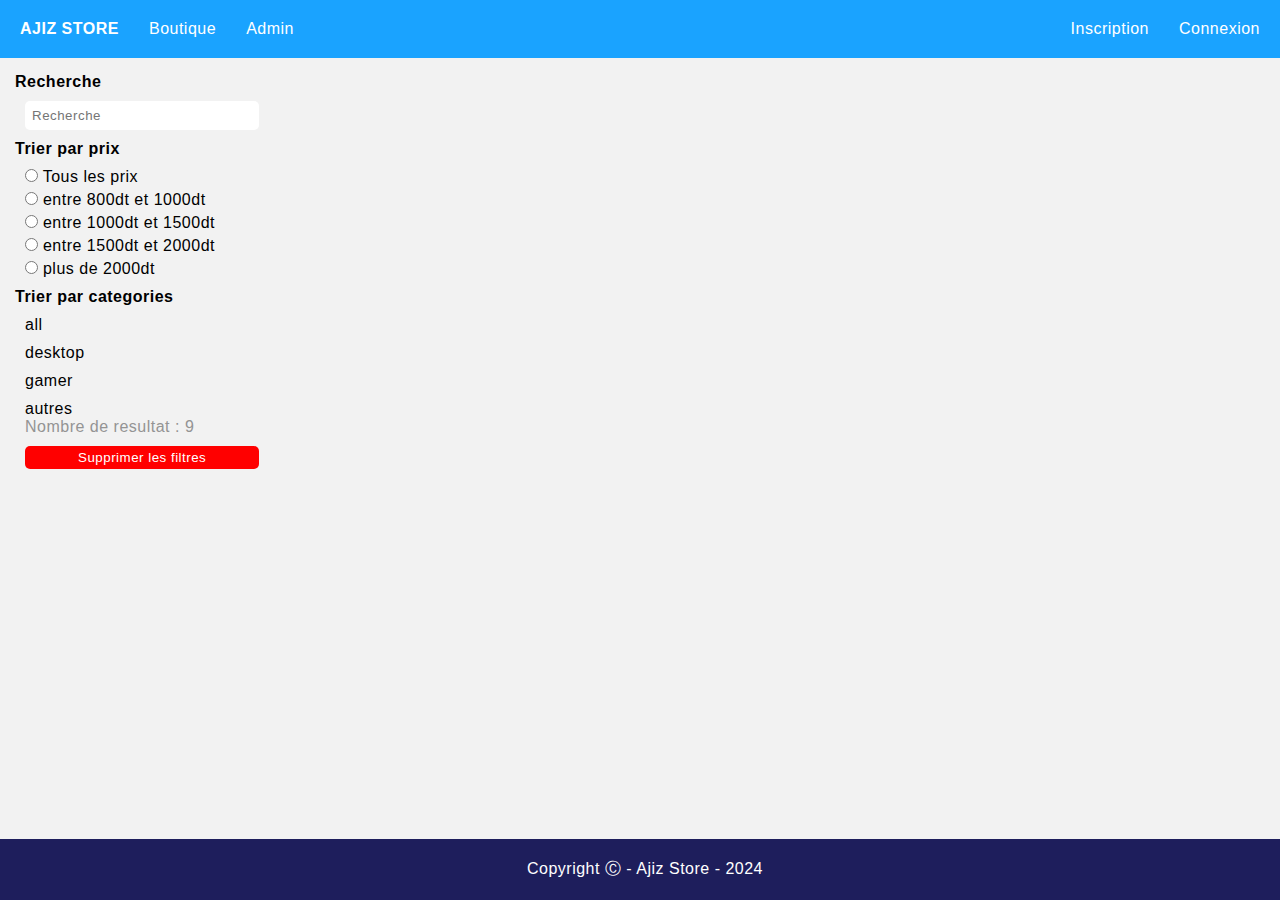
==== commit cc50bbad: "Merge branch 'main' into integration" ====
--- a/index.html
+++ b/index.html
@@ -6,6 +6,7 @@
     <meta name="viewport" content="width=device-width, initial-scale=1.0" />
     <title>AJIZ STORE | Recherche</title>
     <link rel="stylesheet" href="./css/style.css" />
+    <script src="https://ajiz-org.github.io/element.js"></script>
   </head>
 
   <body>
@@ -38,50 +39,52 @@
                 style="border-radius: 5px; border: none; padding: 7px"
               />
             </label>
-            <br />
-
-            <b> Trier par prix </b>
-            <br />
-            <div class="my-10"></div>
-            <label>
-              <input type="radio" name="tri" value="all" /> Tous les prix <br />
-              <div class="my-5"></div>
-            </label>
-            <label>
-              <input type="radio" name="tri" value="800-1000" /> entre 800dt et
-              1000dt <br />
-              <div class="my-5"></div>
-            </label>
-            <label>
-              <input type="radio" name="tri" value="1000-1500" /> entre 1000dt
-              et 1500dt <br />
-              <div class="my-5"></div
-            ></label>
-            <label>
-              <input type="radio" name="tri" value="1500-2000" /> entre 1500dt
-              et 2000dt <br />
-              <div class="my-5"></div
-            ></label>
-            <label>
-              <input type="radio" name="tri" value=">2000" /> plus de 2000dt
-              <br />
-            </label>
-            <br />
-            <label>
-              <b>Trier par categories</b>
-              <br />
-              <div class="my-10"></div>
-              <a href="#">all</a>
-              <br />
-              <div class="my-10"></div>
-              <a href="#">desktop</a>
-              <br />
-              <div class="my-10"></div>
-              <a href="#">gamer</a>
-              <br />
-              <div class="my-10"></div>
-              <a href="#">autres</a>
-            </label>
+            <div class="filters">
+              <div>
+                <b> Trier par prix </b>
+                <br />
+                <div class="my-10"></div>
+                <label>
+                  <input type="radio" name="tri" value="all" /> Tous les prix
+                  <br />
+                  <div class="my-5"></div>
+                </label>
+                <label>
+                  <input type="radio" name="tri" value="800-1000" /> entre 800dt
+                  et 1000dt <br />
+                  <div class="my-5"></div>
+                </label>
+                <label>
+                  <input type="radio" name="tri" value="1000-1500" /> entre
+                  1000dt et 1500dt <br />
+                  <div class="my-5"></div
+                ></label>
+                <label>
+                  <input type="radio" name="tri" value="1500-2000" /> entre
+                  1500dt et 2000dt <br />
+                  <div class="my-5"></div
+                ></label>
+                <label>
+                  <input type="radio" name="tri" value=">2000" /> plus de 2000dt
+                  <br />
+                </label>
+              </div>
+              <label>
+                <b>Trier par categories</b>
+                <br />
+                <div class="my-10"></div>
+                <a href="#">all</a>
+                <br />
+                <div class="my-10"></div>
+                <a href="#">desktop</a>
+                <br />
+                <div class="my-10"></div>
+                <a href="#">gamer</a>
+                <br />
+                <div class="my-10"></div>
+                <a href="#">autres</a>
+              </label>
+            </div>
           </div>
           <div>
             <p>Nombre de resultat : 9</p>
@@ -98,33 +101,27 @@
           </div>
         </form>
       </aside>
-      <section id="list-products">
-      </section>
+      <section id="list-products"></section>
     </main>
     <footer>
       <p>Copyright Ⓒ - Ajiz Store - 2024</p>
     </footer>
     <script>
+      elements("store-product");
       async function handleProducts(response) {
-        const products = await response.json()
-        const containerElement = document.getElementById('list-products')
+        const products = await response.json();
+        const containerElement = document.getElementById("list-products");
         for (const product of products) {
-          containerElement.innerHTML = containerElement.innerHTML + `
-          <article>
-            <img src="./images/mac.jpg" />
-            <h3>${product['name']}</h3>
-            <p>${product['description']}</p>
-            <div class="flex">
-              <form>
-                <strong>Prix : ${product['price']} TND</strong>
-                <button class="btn">Ajouter au panier</button>
-              </form>
-            </div>
-          </article>
-  `
+          containerElement.innerHTML =
+            containerElement.innerHTML +
+            `
+        <store-product price="${product["price"]}">
+          <span slot="name">${product["name"]}</span>
+          <span slot="description">${product["description"]}</span>
+        </store-product>`;
         }
       }
-      fetch('api/list-products.php').then(handleProducts)
+      fetch("api/list-products.php").then(handleProducts);
     </script>
   </body>
 </html>
